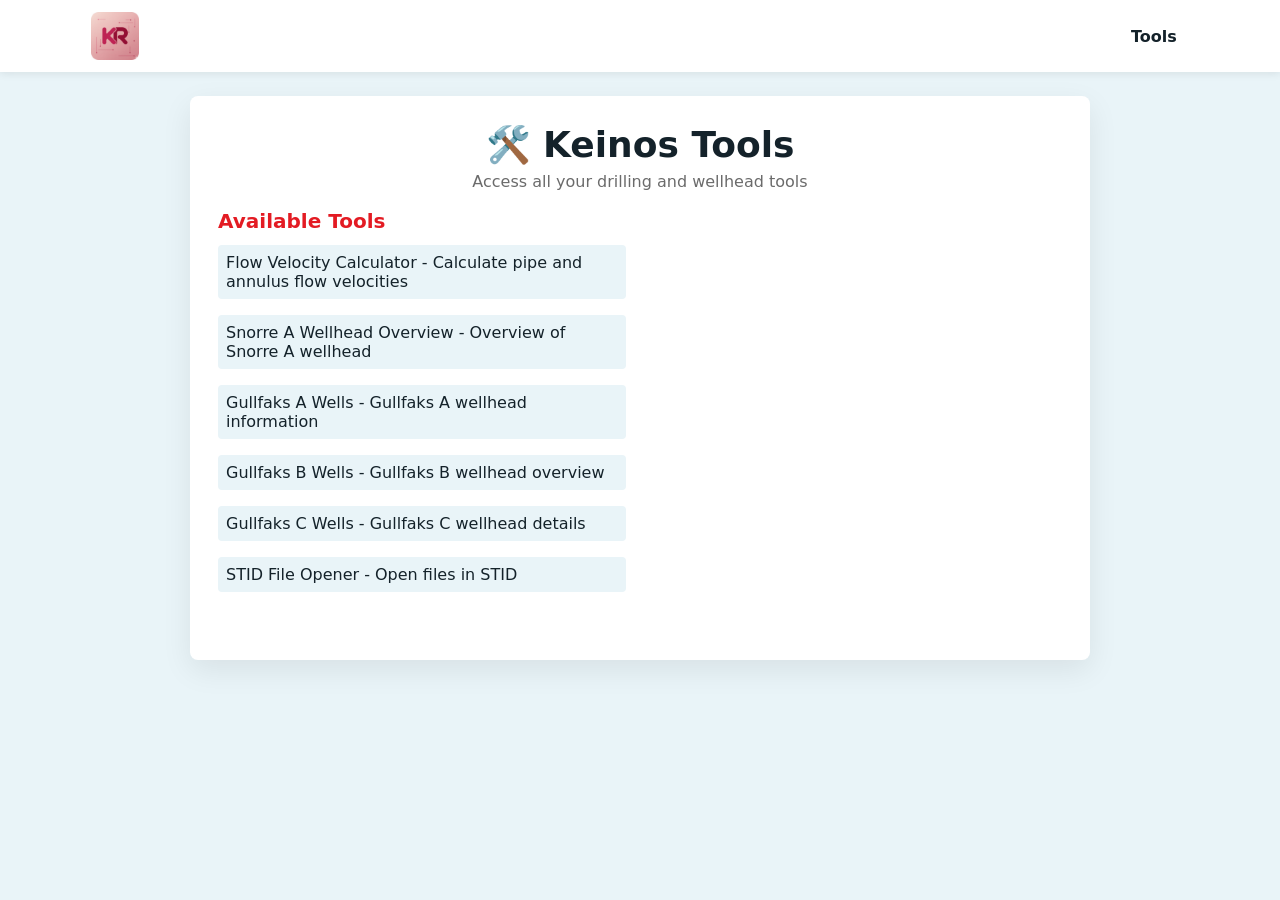
==== index.html @ a83cea0f "Fix HTML encoding issues in index.html" ====
<!DOCTYPE html>
<html lang="en">
<head>
    <meta charset="UTF-8">
    <meta name="viewport" content="width=device-width, initial-scale=1.0">
    <title>Keinos Tools - Landing Page</title>
    <link rel="icon" type="image/jpeg" href="/KR_fav.jpg">
    <link rel="stylesheet" href="style.css">
</head>
<body>
    <header>
        <div class="headerWrapper">
            <div>
                <a href="https://insight.equinor.com/"><img
                    class="firmalogo"
                    src="/KR_fav.jpg"
                    alt="Equinor logo"
                /></a>
            </div>
            <nav>
                <div class="linker">
                    <div class="linkVF">Tools</div>
                </div>
            </nav>
        </div>
    </header>
    <div class="container">
        <h1>🛠️ Keinos Tools</h1>
        <p class="subtitle">Access all your drilling and wellhead tools</p>
        
        <div class="content">
            <div class="input-section">
                <h2>Available Tools</h2>
                <ul class="tools-list">
                    <li><a href="https://oniekr.github.io/FV.github.io/">Flow Velocity Calculator</a> - Calculate pipe and annulus flow velocities</li>
                    <li><a href="../Snorre wells/Snorre A/SNA_WH_Overview.html">Snorre A Wellhead Overview</a> - Overview of Snorre A wellhead</li>
                    <li><a href="../GF Wellhead overview project/GFA/GFAwellsstyle.css">Gullfaks A Wells</a> - Gullfaks A wellhead information</li>
                    <li><a href="../GF Wellhead overview project/GFB/GFB_WH_Overview.html">Gullfaks B Wells</a> - Gullfaks B wellhead overview</li>
                    <li><a href="../GF Wellhead overview project/GFC/index.html">Gullfaks C Wells</a> - Gullfaks C wellhead details</li>
                    <li><a href="../Delete/Open file in STID/index.html">STID File Opener</a> - Open files in STID</li>
                </ul>
            </div>
        </div>
    </div>
</body>
</html>
---- style.css ----
:root {
    --equinor-red: #E31B23;
    --equinor-accent: #FF3B4D;
    --equinor-blue: #E9F4F8;
    --equinor-green: #27ae60;
    --text-color: #14222A;
    --card-bg: #FFFFFF;
    --muted: #6b6b6b;
} 

* {
    margin: 0;
    padding: 0;
    box-sizing: border-box;
}

body {
    font-family: system-ui, -apple-system, 'Segoe UI', Roboto, 'Helvetica Neue', Arial,
        sans-serif;
    background-color: var(--equinor-blue);
    color: var(--text-color);
    min-height: 100vh;
}

header {
    background: var(--card-bg);
    box-shadow: 0 2px 8px rgba(0,0,0,0.08);
}

.headerWrapper {
    display: flex;
    justify-content: space-between;
    align-items: center;
    max-width: 1131px;
    margin: 0 auto;
    height: 72px;
    padding: 0 16px;
}

.firmalogo {
    height: 48px;
    display: block;
}

.linker { display:flex; gap:1rem; }
.linkVF, .linkTools, .linkSNA, .linkHome { padding:0.6rem 0.8rem; color:var(--text-color); font-weight:600; text-decoration:none; }

.container {
    background: var(--card-bg);
    border-radius: 8px;
    box-shadow: 0 10px 30px rgba(0,0,0,0.08);
    max-width: 900px;
    margin: 24px auto;
    padding: 28px;
}

h1 {
    color: var(--text-color);
    text-align: center;
    margin-bottom: 6px;
    font-size: 2.25rem;
    background: var(--card-bg);
}

.subtitle { text-align:center; color:var(--muted); margin-bottom:18px }

.content { display:grid; grid-template-columns:1fr 1fr; gap:28px; margin-bottom:24px }

.input-section h2, .diagram-section h2 { color:var(--equinor-red); font-size:1.25rem; margin-bottom:12px }

.input-group { margin-bottom:14px }
.input-group.compact { display:block }
.label-row { display:flex; align-items:center; justify-content:space-between; gap:12px; margin-bottom:6px }
.input-group.compact label { margin-bottom:0 }
label { display:block; color:var(--text-color); font-weight:600; margin-bottom:8px }

/* drill dims inline next to select */
.drill-row { display:flex; align-items:flex-start; gap:20px }
.drill-row select { min-width:160px; max-width:240px }
.drill-dims { display:flex; gap:8px; align-items:center }
.drill-dims .dim { display:flex; flex-direction:column }
.small-label { font-size:0.78rem; color:var(--muted); margin-bottom:4px; font-weight:600 }
.drill-dims input { width:88px; padding:6px }
.casing-row { display:flex; align-items:flex-start; gap:20px }
.casing-row select { min-width:180px; max-width:260px }
.casing-dims { display:flex; gap:8px; align-items:center }
.casing-dims .dim { display:flex; flex-direction:column }
.casing-dims input { width:88px; padding:6px }
.no-spin {
    appearance: textfield;
    -moz-appearance: textfield;
    -webkit-appearance: none;
}
.no-spin::-webkit-outer-spin-button,
.no-spin::-webkit-inner-spin-button {
    -webkit-appearance: none;
    margin: 0;
}
/* .no-spin { -moz-appearance: textfield; } */
.no-spin::-webkit-outer-spin-button, .no-spin::-webkit-inner-spin-button { -webkit-appearance: none; margin: 0; }
input, select { width:100%; padding:10px; border:1px solid #e6e6e6; border-radius:6px }
input:focus, select:focus { outline:none; border-color:var(--equinor-red) }


/* make selects a sensible width inside form */
.input-group select { max-width: 320px }

.result-box { background: linear-gradient(90deg,var(--equinor-red),var(--equinor-accent)); color:#fff; padding:20px; border-radius:8px; text-align:center }
.result-label{ opacity:0.9 }
.result-value { font-size:2rem; font-weight:700 }

svg { width:100%; height:auto }

.formula { background:#f9f9f9; padding:16px; border-left:4px solid var(--equinor-red); border-radius:6px }
.formula h3{ margin-bottom:8px }
.formula-text{ color:var(--muted); font-family:monospace }

/* Flow results block (pipe + annulus) */
 .flow-results {
     margin-top: 12px;
     display: flex;
     flex-direction: column;
     gap: 8px;
     text-align: left;
 }

 .pipe-velocity, .annulus-velocity {
     font-weight: 700;
     color: var(--text-color);
     font-size: 18px;
     display: flex;
     gap: 8px;
     align-items: baseline;
 }

 /* label in front of numeric value */
 .flow-label { color: var(--muted); font-weight:700; margin-right:8px; font-size:0.95em }

 /* colored numeric values */
 .pipe-velocity #velocity-pipe { color: var(--equinor-green); }
 .annulus-velocity #velocity-annulus { color: var(--equinor-red); }

 /* unit text */
 .unit { color: var(--muted); font-weight:600; margin-left:6px; } 

.warning {
    margin-top:8px;
    padding:10px 12px;
    background:#fff3cd;
    border:1px solid #ffeeba;
    color:#856404;
    border-radius:6px;
    font-weight:600;
    display:none;
}
.warning.show { display:block; }

/* ensure input and controls sit on one line */
.number-stepper { display:flex; align-items:center; gap:8px; flex:1 1 auto; min-width:0; width:100%; margin-top:6px; }

.number-stepper input[type="number"] { appearance: textfield; -moz-appearance: textfield; /* hide firefox spinner */ -webkit-appearance: none; width: auto; flex: 1 1 auto; min-width: 0; }
.number-stepper input::-webkit-outer-spin-button, .number-stepper input::-webkit-inner-spin-button { -webkit-appearance: none; margin: 0; }
.stepper-controls { position: static; right: auto; top: auto; transform: none; display:flex; gap:6px; margin-top:0; margin-left:8px; flex-direction:column }
.stepper-button {
    width:36px;
    height:36px;
    border-radius:6px;
    border:1px solid rgba(0,0,0,0.08);
    background: linear-gradient(180deg,var(--card-bg),#fafafa);
    color: var(--equinor-red);
    font-weight:700;
    display:flex;
    align-items:center;
    justify-content:center;
    cursor:pointer;
    padding:0;
    box-shadow: 0 2px 6px rgba(0,0,0,0.06);
}
.stepper-button:active { transform: translateY(1px) }
/* controls vertical: stepper to the right of input; quick-buttons inline row to the right of label */
.controls-vertical { position: relative; display:flex; flex-direction:column; align-items:center; gap:6px; justify-content: flex-start }
.quick-buttons { display:flex; gap:6px; align-items:center }
.quick-btn {
    padding:4px 8px;
    font-size:0.78rem;
    border:1px solid #e6e6e6;
    background: var(--card-bg);
    border-radius:4px;
    cursor:pointer;
    min-width:48px;
    text-align:center;
}
.quick-btn:hover { background:#f5f5f5 }

/* keep stepper tight and to the right of the number input */
.stepper-controls { margin-top: 0; margin-left: 8px; display:flex; flex-direction:column; gap:6px }

/* Tools list styling for landing page */
.tools-list {
    list-style: none;
    padding: 0;
}

.tools-list li {
    margin-bottom: 1rem;
    padding: 0.5rem;
    background: var(--equinor-blue);
    border-radius: 4px;
}

.tools-list a {
    color: var(--text-color);
    text-decoration: none;
    font-weight: 500;
}

.tools-list a:hover {
    text-decoration: underline;
}
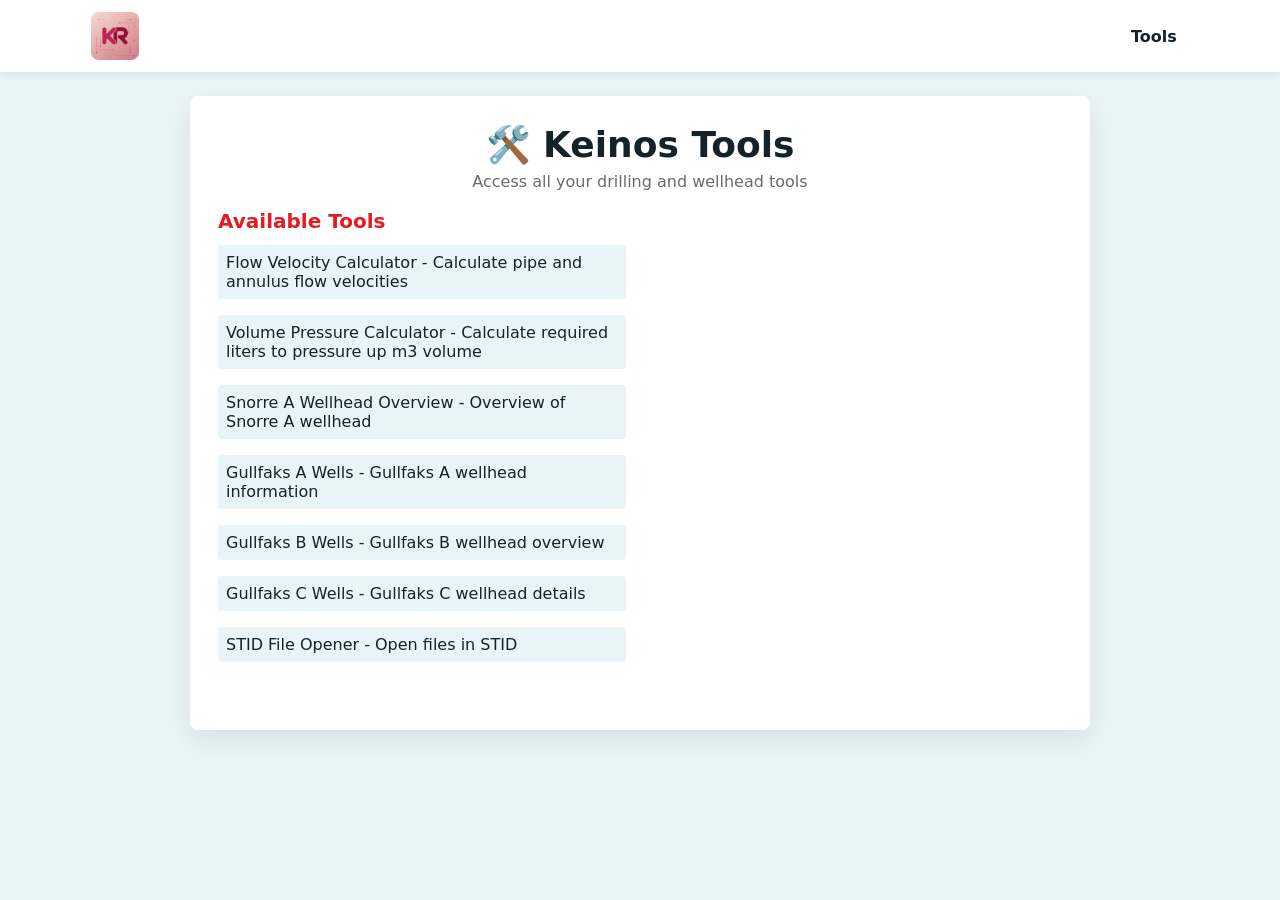
==== commit a413efbf: "Add Volume Pressure Calculator to available tools Added Volume Pressure Calculator link to tools lis" ====
--- a/index.html
+++ b/index.html
@@ -33,6 +33,7 @@
                 <h2>Available Tools</h2>
                 <ul class="tools-list">
                     <li><a href="https://oniekr.github.io/FV.github.io/">Flow Velocity Calculator</a> - Calculate pipe and annulus flow velocities</li>
+                    <li><a href="https://oniekr.github.io/pressurevolume.github.io/"> Volume Pressure Calculator</a> - Calculate required liters to pressure up m3 volume</li>
                     <li><a href="../Snorre wells/Snorre A/SNA_WH_Overview.html">Snorre A Wellhead Overview</a> - Overview of Snorre A wellhead</li>
                     <li><a href="../GF Wellhead overview project/GFA/GFAwellsstyle.css">Gullfaks A Wells</a> - Gullfaks A wellhead information</li>
                     <li><a href="../GF Wellhead overview project/GFB/GFB_WH_Overview.html">Gullfaks B Wells</a> - Gullfaks B wellhead overview</li>
@@ -48,3 +49,5 @@
 
 
 
+
+
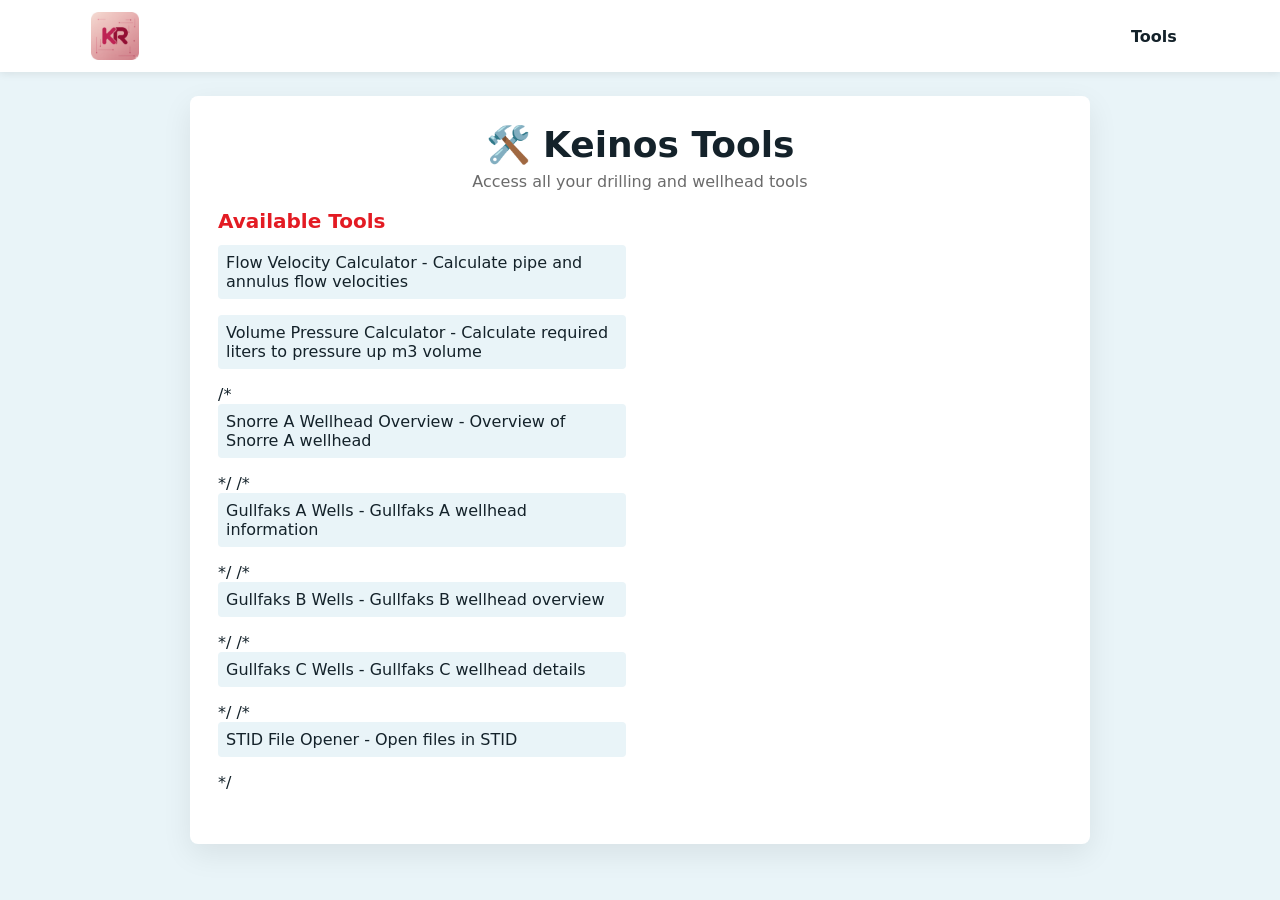
==== commit 49e86267: "Remove unused tool links from index.html Comment out unused tool links in the tools list." ====
--- a/index.html
+++ b/index.html
@@ -34,11 +34,11 @@
                 <ul class="tools-list">
                     <li><a href="https://oniekr.github.io/FV.github.io/">Flow Velocity Calculator</a> - Calculate pipe and annulus flow velocities</li>
                     <li><a href="https://oniekr.github.io/pressurevolume.github.io/"> Volume Pressure Calculator</a> - Calculate required liters to pressure up m3 volume</li>
-                    <li><a href="../Snorre wells/Snorre A/SNA_WH_Overview.html">Snorre A Wellhead Overview</a> - Overview of Snorre A wellhead</li>
-                    <li><a href="../GF Wellhead overview project/GFA/GFAwellsstyle.css">Gullfaks A Wells</a> - Gullfaks A wellhead information</li>
-                    <li><a href="../GF Wellhead overview project/GFB/GFB_WH_Overview.html">Gullfaks B Wells</a> - Gullfaks B wellhead overview</li>
-                    <li><a href="../GF Wellhead overview project/GFC/index.html">Gullfaks C Wells</a> - Gullfaks C wellhead details</li>
-                    <li><a href="../Delete/Open file in STID/index.html">STID File Opener</a> - Open files in STID</li>
+                   /* <li><a href="../Snorre wells/Snorre A/SNA_WH_Overview.html">Snorre A Wellhead Overview</a> - Overview of Snorre A wellhead</li>*/
+                    /*<li><a href="../GF Wellhead overview project/GFA/GFAwellsstyle.css">Gullfaks A Wells</a> - Gullfaks A wellhead information</li>*/
+                    /*<li><a href="../GF Wellhead overview project/GFB/GFB_WH_Overview.html">Gullfaks B Wells</a> - Gullfaks B wellhead overview</li>*/
+                    /*<li><a href="../GF Wellhead overview project/GFC/index.html">Gullfaks C Wells</a> - Gullfaks C wellhead details</li>*/
+                    /*<li><a href="../Delete/Open file in STID/index.html">STID File Opener</a> - Open files in STID</li>*/
                 </ul>
             </div>
         </div>
@@ -51,3 +51,4 @@
 
 
 
+
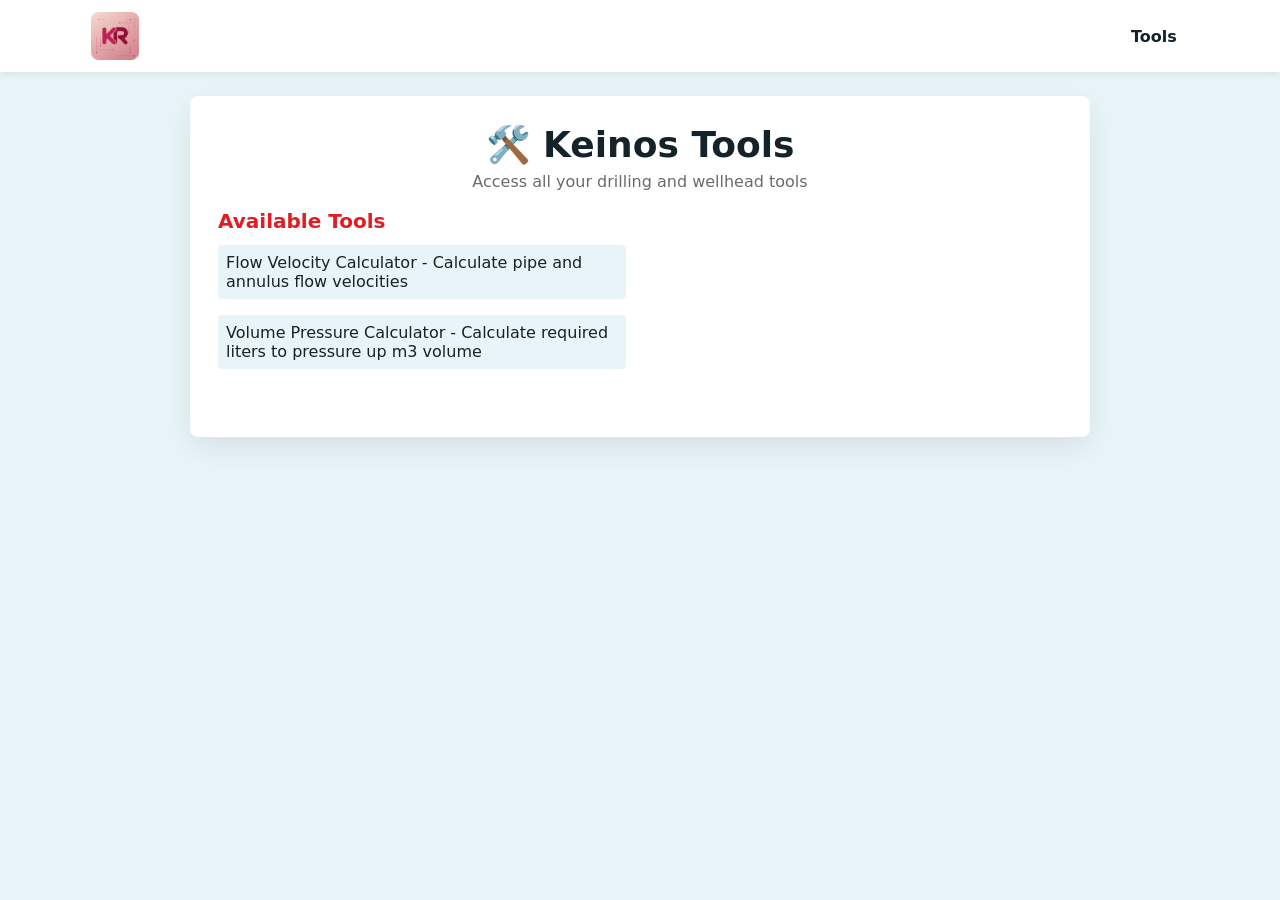
==== commit b8ce07dc: "Fix HTML formatting and cleanup comments" ====
--- a/index.html
+++ b/index.html
@@ -34,11 +34,11 @@
                 <ul class="tools-list">
                     <li><a href="https://oniekr.github.io/FV.github.io/">Flow Velocity Calculator</a> - Calculate pipe and annulus flow velocities</li>
                     <li><a href="https://oniekr.github.io/pressurevolume.github.io/"> Volume Pressure Calculator</a> - Calculate required liters to pressure up m3 volume</li>
-                   /* <li><a href="../Snorre wells/Snorre A/SNA_WH_Overview.html">Snorre A Wellhead Overview</a> - Overview of Snorre A wellhead</li>*/
+                   <!-- <li><a href="../Snorre wells/Snorre A/SNA_WH_Overview.html">Snorre A Wellhead Overview</a> - Overview of Snorre A wellhead</li>*/
                     /*<li><a href="../GF Wellhead overview project/GFA/GFAwellsstyle.css">Gullfaks A Wells</a> - Gullfaks A wellhead information</li>*/
                     /*<li><a href="../GF Wellhead overview project/GFB/GFB_WH_Overview.html">Gullfaks B Wells</a> - Gullfaks B wellhead overview</li>*/
                     /*<li><a href="../GF Wellhead overview project/GFC/index.html">Gullfaks C Wells</a> - Gullfaks C wellhead details</li>*/
-                    /*<li><a href="../Delete/Open file in STID/index.html">STID File Opener</a> - Open files in STID</li>*/
+                    /*<li><a href="../Delete/Open file in STID/index.html">STID File Opener</a> - Open files in STID</li>*/ -->
                 </ul>
             </div>
         </div>
@@ -52,3 +52,4 @@
 
 
 
+
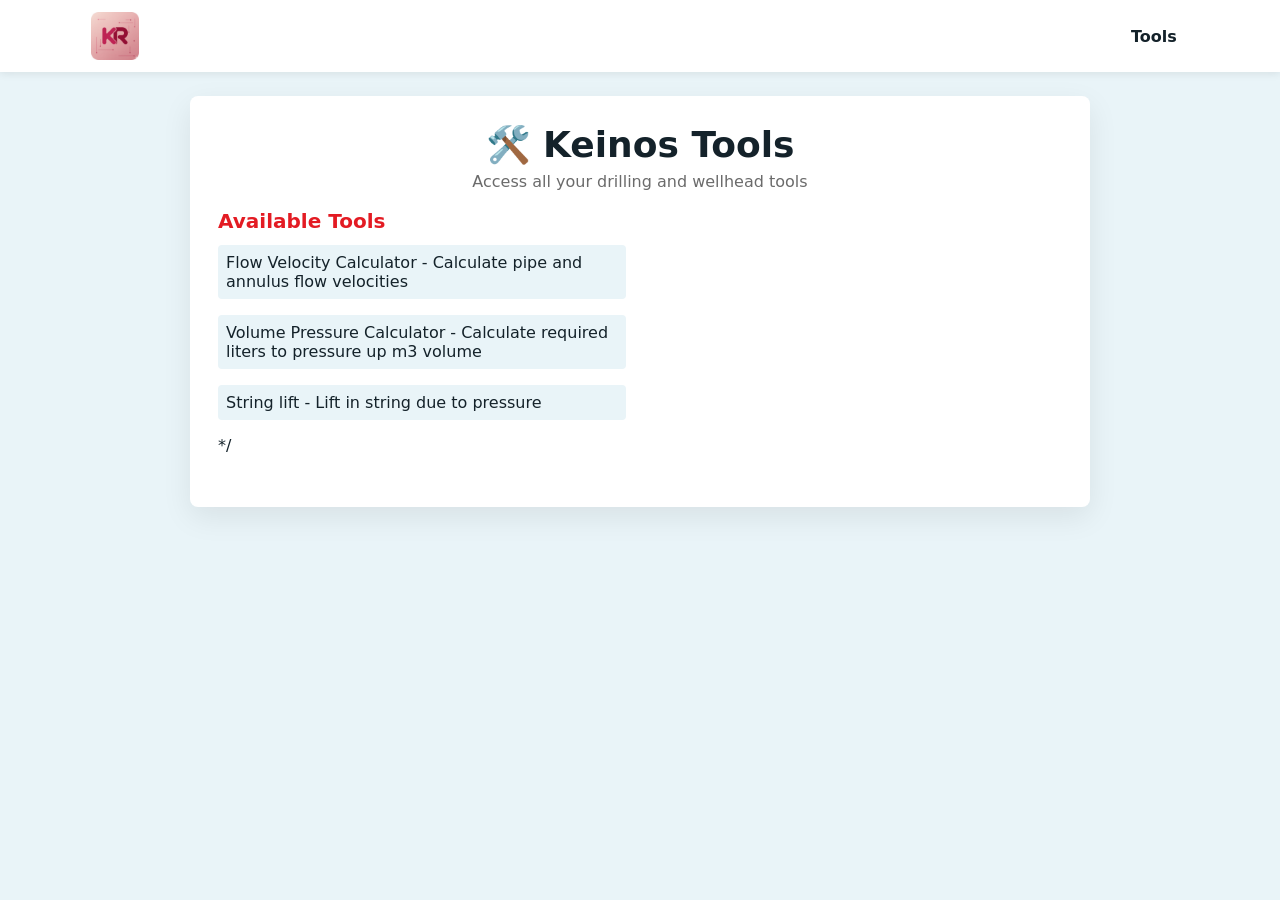
==== commit 5b2b5ff0: "Restore index.html structure and content Restored the HTML structure and content for the landing pag" ====
--- a/index.html
+++ b/index.html
@@ -34,8 +34,8 @@
                 <ul class="tools-list">
                     <li><a href="https://oniekr.github.io/FV.github.io/">Flow Velocity Calculator</a> - Calculate pipe and annulus flow velocities</li>
                     <li><a href="https://oniekr.github.io/pressurevolume.github.io/"> Volume Pressure Calculator</a> - Calculate required liters to pressure up m3 volume</li>
-                   <!-- <li><a href="../Snorre wells/Snorre A/SNA_WH_Overview.html">Snorre A Wellhead Overview</a> - Overview of Snorre A wellhead</li>*/
-                    /*<li><a href="../GF Wellhead overview project/GFA/GFAwellsstyle.css">Gullfaks A Wells</a> - Gullfaks A wellhead information</li>*/
+                    <li><a href="../Snorre wells/Snorre A/SNA_WH_Overview.html">String lift</a> - Lift in string due to pressure</li>*/
+                  <!--  /*<li><a href="../GF Wellhead overview project/GFA/GFAwellsstyle.css">Gullfaks A Wells</a> - Gullfaks A wellhead information</li>*/
                     /*<li><a href="../GF Wellhead overview project/GFB/GFB_WH_Overview.html">Gullfaks B Wells</a> - Gullfaks B wellhead overview</li>*/
                     /*<li><a href="../GF Wellhead overview project/GFC/index.html">Gullfaks C Wells</a> - Gullfaks C wellhead details</li>*/
                     /*<li><a href="../Delete/Open file in STID/index.html">STID File Opener</a> - Open files in STID</li>*/ -->
@@ -53,3 +53,4 @@
 
 
 
+
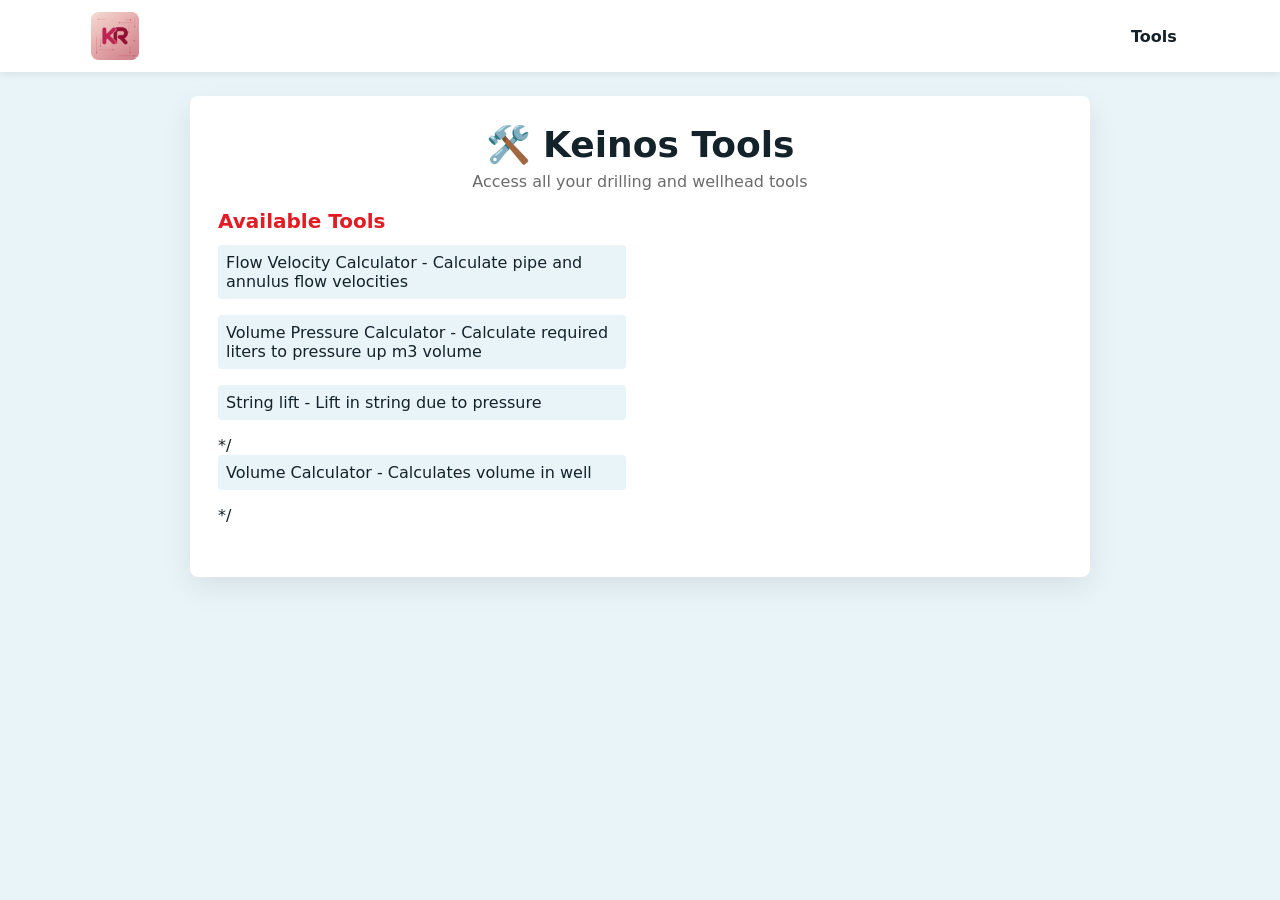
==== commit 5f2b213a: "Modify tools list in index.html Updated the tools list and added a new Volume Calculator link." ====
--- a/index.html
+++ b/index.html
@@ -34,7 +34,8 @@
                 <ul class="tools-list">
                     <li><a href="https://oniekr.github.io/FV.github.io/">Flow Velocity Calculator</a> - Calculate pipe and annulus flow velocities</li>
                     <li><a href="https://oniekr.github.io/pressurevolume.github.io/"> Volume Pressure Calculator</a> - Calculate required liters to pressure up m3 volume</li>
-                    <li><a href="../Snorre wells/Snorre A/SNA_WH_Overview.html">String lift</a> - Lift in string due to pressure</li>*/
+                    <li><a href="https://oniekr.github.io/stringlift.github.io/">String lift</a> - Lift in string due to pressure</li>*/
+                    <li><a href="https://oniekr.github.io/well-volume-calculator/">Volume Calculator</a> - Calculates volume in well</li>*/
                   <!--  /*<li><a href="../GF Wellhead overview project/GFA/GFAwellsstyle.css">Gullfaks A Wells</a> - Gullfaks A wellhead information</li>*/
                     /*<li><a href="../GF Wellhead overview project/GFB/GFB_WH_Overview.html">Gullfaks B Wells</a> - Gullfaks B wellhead overview</li>*/
                     /*<li><a href="../GF Wellhead overview project/GFC/index.html">Gullfaks C Wells</a> - Gullfaks C wellhead details</li>*/
@@ -54,3 +55,5 @@
 
 
 
+
+
